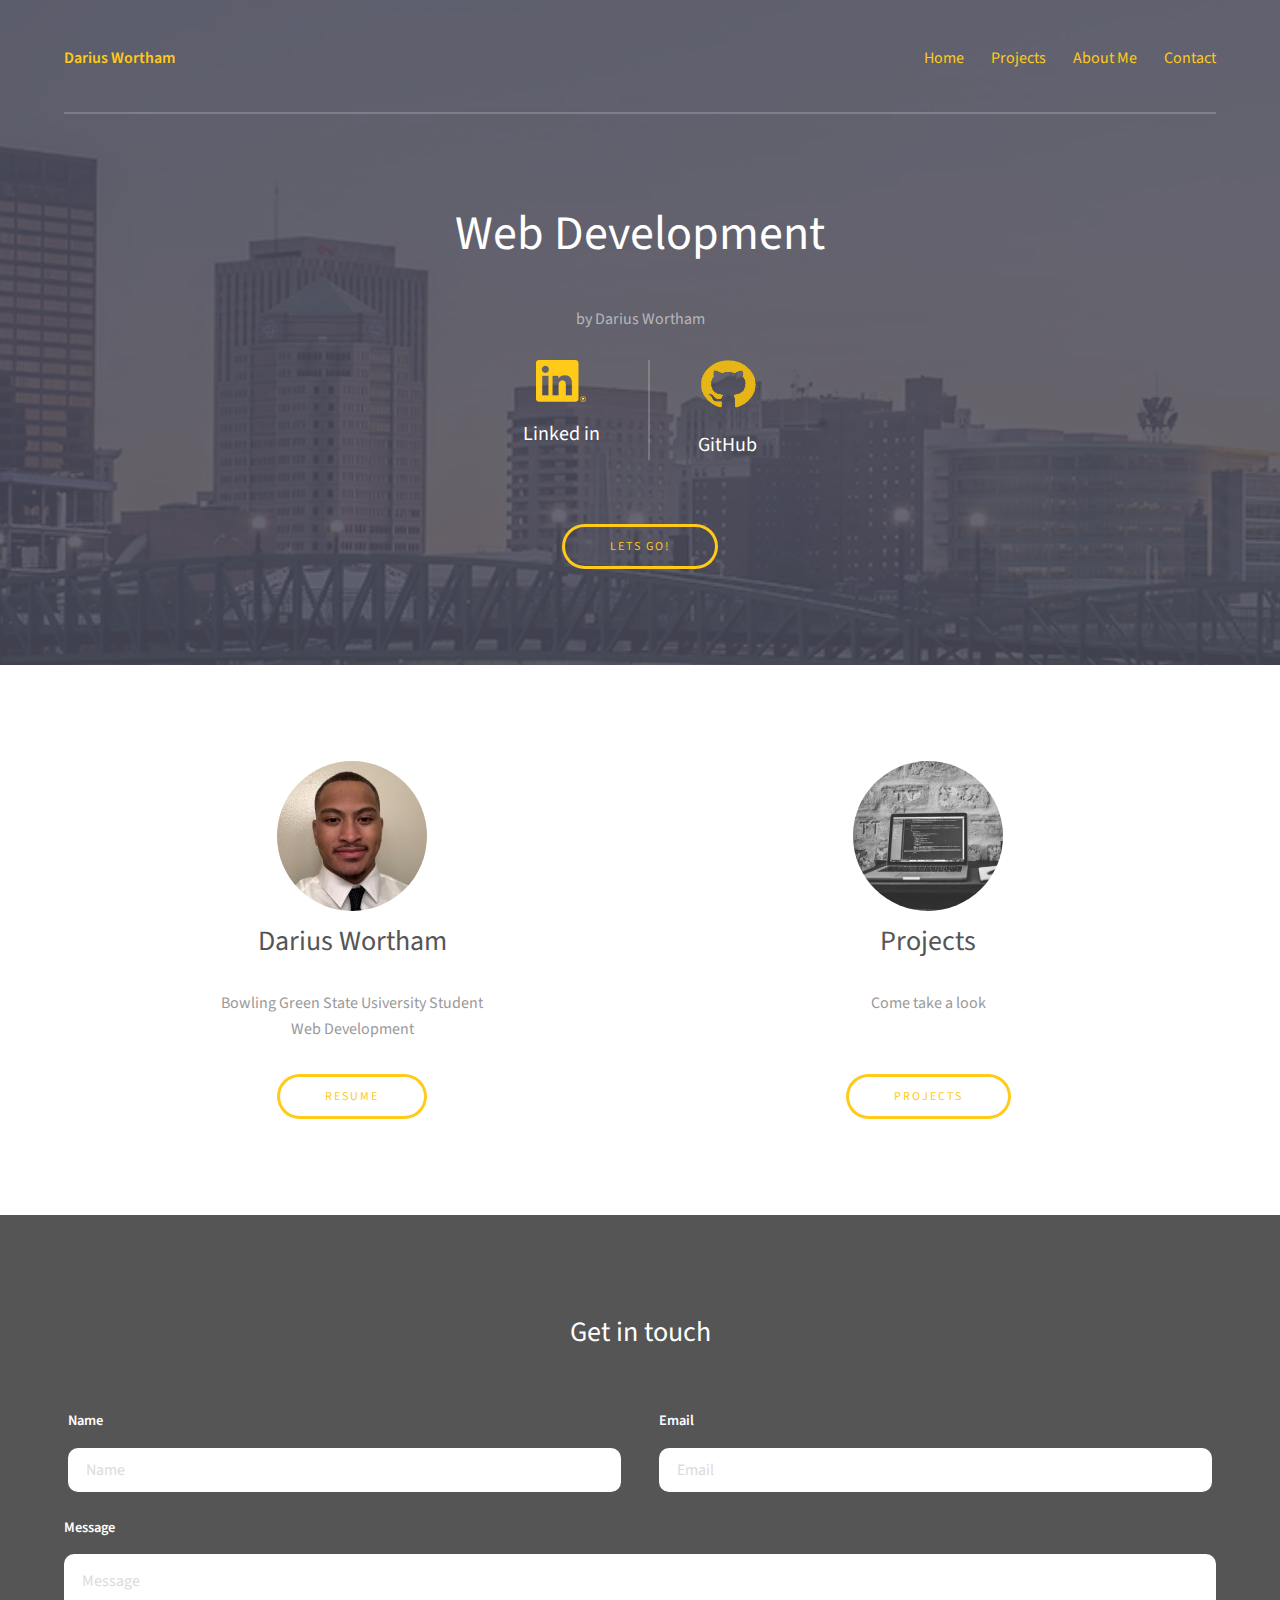
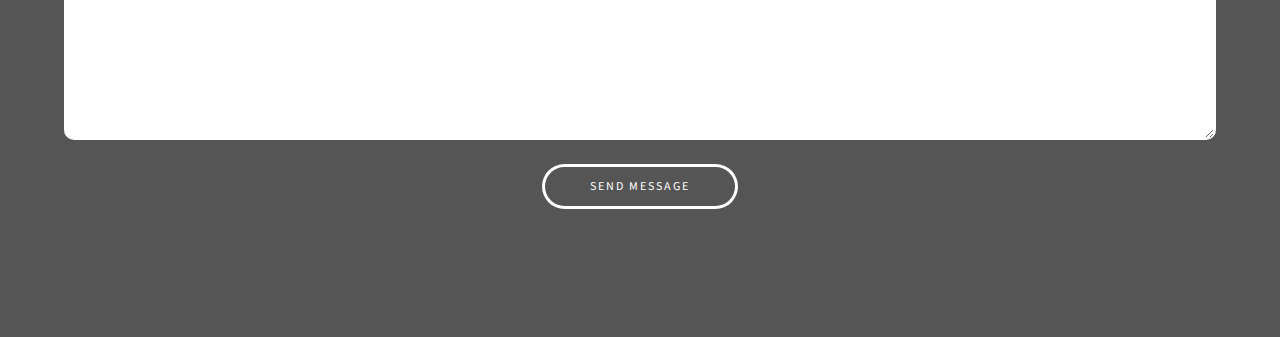
==== index.html @ b5ab7ebd "Initial commit" ====
﻿<?php
if($_POST["message"]) {
    mail("lflswebdevelopment@gmail.com", "Form to email message", $_POST["message"], "From: webDevContact.address");
}
?>
<!DOCTYPE HTML>

<html>
<head>
    <title>Darius Wortham| Home</title>
    <meta charset="utf-8" />
    <meta name="viewport" content="width=device-width, initial-scale=1" />
    <link rel="stylesheet" href="assets/css/main.css" />
</head>
<body>

    <!-- Header -->

    <header id="header">
        <div class="inner">
            <a href="index.html" class="logo"><strong>Darius Wortham</strong> </a>
            <nav id="nav">
                <a href="index.html">Home</a>
                <a href="portfolio.html#portfolio">Projects</a>
                <a href="resume.html">About Me</a>

                <a href="index.html#contactSect">Contact</a>
            </nav>
            <a href="#navPanel" class="navPanelToggle"><span class="fa fa-bars"></span></a>
        </div>
    </header>

    <!-- Banner -->
    <section id="banner">
        <div class="inner">
            <header>
                <h1>Web Development</h1>
                <p>by Darius Wortham</p>
            </header>

            <div class="flex ">

                <div>
                    <a href="https://www.linkedin.com/in/darius-wortham07" class="icon">
                        <img src="images/linkedin.png" style="width:50px;height:42px;border:0;">
                    </a>

                    <h3>Linked in</h3>

                </div>

                <div>
                    <a href="https://github.com/dwortha/FeDev.git" class="icon">
                        <img src="images/github.png" style="width:60px;height:53px;border:0;">
                    </a>

                    <h3>GitHub</h3>

                </div>

            </div>

            <footer>
                <a href="portfolio.html" class="button">Lets Go!</a>
            </footer>
        </div>
    </section>


    <!-- Three -->
    <section id="three" class="wrapper align-center">
        <div class="inner">
            <div class="flex flex-2">
                <article>
                    <div class="image round">
                        <img src="images/pic01.jpg" alt="Pic 01" />
                    </div>
                    <header>
                        <h3>Darius Wortham</h3>
                    </header>
                    <p> Bowling Green State Usiversity Student<br /> Web Development</p>
                    <footer>
                        <a href="resume.html#resume" class="button">Resume</a>

                    </footer>
                </article>
                <article>
                    <div class="image round">
                        <img src="images/dev.jpeg" alt="Pic 02" />
                    </div>
                    <header>
                        <h3>Projects</h3>
                    </header>
                    <p>Come take a look<br /><br />  </p>
                    <footer>
                        <a href="portfolio.html#portfolio" class="button">Projects</a>
                    </footer>
                </article>
            </div>
        </div>
    </section>

    <!-- Footer -->
    <footer id="footer">
        <div class="inner">

            <h3 id="contactSect">Get in touch</h3>

            <form action="#" method="post" id="contact">

                <div class="field half first">
                    <label for="name">Name</label>
                    <input name="name" id="name" type="text" placeholder="Name">
                </div>
                <div class="field half">
                    <label for="email">Email</label>
                    <input name="email" id="email" type="email" placeholder="Email">
                </div>
                <div class="field">
                    <label for="message">Message</label>
                    <textarea name="message" id="message" rows="6" placeholder="Message"></textarea>
                </div>
                <ul class="actions">
                    <li><input value="Send Message" class="button alt" type="submit"></li>
                </ul>
            </form>



        </div>
    </footer>

    <!-- Scripts -->
    <script src="assets/js/jquery.min.js"></script>
    <script src="assets/js/skel.min.js"></script>
    <script src="assets/js/util.js"></script>
    <script src="assets/js/main.js"></script>

</body>
</html>
---- assets/css/main.css ----
﻿@charset "UTF-8";
@import url(font-awesome.min.css);
@import "https://fonts.googleapis.com/css?family=Source+Sans+Pro:300,400,600";



/* Reset */

	html, body, div, span, applet, object, iframe, h1, h2, h3, h4, h5, h6, p, blockquote, pre, a, abbr, acronym, address, big, cite, code, del, dfn, em, img, ins, kbd, q, s, samp, small, strike, strong, sub, sup, tt, var, b, u, i, center, dl, dt, dd, ol, ul, li, fieldset, form, label, legend, table, caption, tbody, tfoot, thead, tr, th, td, article, aside, canvas, details, embed, figure, figcaption, footer, header, hgroup, menu, nav, output, ruby, section, summary, time, mark, audio, video {
		margin: 0;
		padding: 0;
		border: 0;
		font-size: 100%;
		font: inherit;
		vertical-align: baseline;
	}

	article, aside, details, figcaption, figure, footer, header, hgroup, menu, nav, section {
		display: block;
	}

	body {
		line-height: 1;
	}

	ol, ul {
		list-style: none;
	}

	blockquote, q {
		quotes: none;
	}

	blockquote:before, blockquote:after, q:before, q:after {
		content: '';
		content: none;
	}

	table {
		border-collapse: collapse;
		border-spacing: 0;
	}

	body {
		-webkit-text-size-adjust: none;
	}

/* Box Model */

	*, *:before, *:after {
		-moz-box-sizing: border-box;
		-webkit-box-sizing: border-box;
		box-sizing: border-box;
	}

/* Containers */

	.container {
		margin-left: auto;
		margin-right: auto;
	}

	.container.\31 25\25 {
		width: 100%;
		max-width: 100em;
		min-width: 80em;
	}

	.container.\37 5\25 {
		width: 60em;
	}

	.container.\35 0\25 {
		width: 40em;
	}

	.container.\32 5\25 {
		width: 20em;
	}

	.container {
		width: 80em;
	}

	@media screen and (max-width: 1680px) {

		.container.\31 25\25 {
			width: 100%;
			max-width: 100em;
			min-width: 80em;
		}

		.container.\37 5\25 {
			width: 60em;
		}

		.container.\35 0\25 {
			width: 40em;
		}

		.container.\32 5\25 {
			width: 20em;
		}

		.container {
			width: 80em;
		}

	}

	@media screen and (max-width: 1280px) {

		.container.\31 25\25 {
			width: 100%;
			max-width: 81.25em;
			min-width: 65em;
		}

		.container.\37 5\25 {
			width: 48.75em;
		}

		.container.\35 0\25 {
			width: 32.5em;
		}

		.container.\32 5\25 {
			width: 16.25em;
		}

		.container {
			width: 65em;
		}

	}

	@media screen and (max-width: 980px) {

		.container.\31 25\25 {
			width: 100%;
			max-width: 112.5%;
			min-width: 90%;
		}

		.container.\37 5\25 {
			width: 67.5%;
		}

		.container.\35 0\25 {
			width: 45%;
		}

		.container.\32 5\25 {
			width: 22.5%;
		}

		.container {
			width: 90%;
		}

	}

	@media screen and (max-width: 736px) {

		.container.\31 25\25 {
			width: 100%;
			max-width: 112.5%;
			min-width: 90%;
		}

		.container.\37 5\25 {
			width: 67.5%;
		}

		.container.\35 0\25 {
			width: 45%;
		}

		.container.\32 5\25 {
			width: 22.5%;
		}

		.container {
			width: 90% !important;
		}

	}

	@media screen and (max-width: 480px) {

		.container.\31 25\25 {
			width: 100%;
			max-width: 112.5%;
			min-width: 90%;
		}

		.container.\37 5\25 {
			width: 67.5%;
		}

		.container.\35 0\25 {
			width: 45%;
		}

		.container.\32 5\25 {
			width: 22.5%;
		}

		.container {
			width: 90% !important;
		}

	}

/* Grid */

	.row {
		border-bottom: solid 1px transparent;
		-moz-box-sizing: border-box;
		-webkit-box-sizing: border-box;
		box-sizing: border-box;
	}

	.row > * {
		float: left;
		-moz-box-sizing: border-box;
		-webkit-box-sizing: border-box;
		box-sizing: border-box;
	}

	.row:after, .row:before {
		content: '';
		display: block;
		clear: both;
		height: 0;
	}

	.row.uniform > * > :first-child {
		margin-top: 0;
	}

	.row.uniform > * > :last-child {
		margin-bottom: 0;
	}

	.row.\30 \25 > * {
		padding: 0 0 0 0em;
	}

	.row.\30 \25 {
		margin: 0 0 -1px 0em;
	}

	.row.uniform.\30 \25 > * {
		padding: 0em 0 0 0em;
	}

	.row.uniform.\30 \25 {
		margin: 0em 0 -1px 0em;
	}

	.row > * {
		padding: 0 0 0 2em;
	}

	.row {
		margin: 0 0 -1px -2em;
	}

	.row.uniform > * {
		padding: 2em 0 0 2em;
	}

	.row.uniform {
		margin: -2em 0 -1px -2em;
	}

	.row.\32 00\25 > * {
		padding: 0 0 0 4em;
	}

	.row.\32 00\25 {
		margin: 0 0 -1px -4em;
	}

	.row.uniform.\32 00\25 > * {
		padding: 4em 0 0 4em;
	}

	.row.uniform.\32 00\25 {
		margin: -4em 0 -1px -4em;
	}

	.row.\31 50\25 > * {
		padding: 0 0 0 3em;
	}

	.row.\31 50\25 {
		margin: 0 0 -1px -3em;
	}

	.row.uniform.\31 50\25 > * {
		padding: 3em 0 0 3em;
	}

	.row.uniform.\31 50\25 {
		margin: -3em 0 -1px -3em;
	}

	.row.\35 0\25 > * {
		padding: 0 0 0 1em;
	}

	.row.\35 0\25 {
		margin: 0 0 -1px -1em;
	}

	.row.uniform.\35 0\25 > * {
		padding: 1em 0 0 1em;
	}

	.row.uniform.\35 0\25 {
		margin: -1em 0 -1px -1em;
	}

	.row.\32 5\25 > * {
		padding: 0 0 0 0.5em;
	}

	.row.\32 5\25 {
		margin: 0 0 -1px -0.5em;
	}

	.row.uniform.\32 5\25 > * {
		padding: 0.5em 0 0 0.5em;
	}

	.row.uniform.\32 5\25 {
		margin: -0.5em 0 -1px -0.5em;
	}

	.\31 2u, .\31 2u\24 {
		width: 100%;
		clear: none;
		margin-left: 0;
	}

	.\31 1u, .\31 1u\24 {
		width: 91.6666666667%;
		clear: none;
		margin-left: 0;
	}

	.\31 0u, .\31 0u\24 {
		width: 83.3333333333%;
		clear: none;
		margin-left: 0;
	}

	.\39 u, .\39 u\24 {
		width: 75%;
		clear: none;
		margin-left: 0;
	}

	.\38 u, .\38 u\24 {
		width: 66.6666666667%;
		clear: none;
		margin-left: 0;
	}

	.\37 u, .\37 u\24 {
		width: 58.3333333333%;
		clear: none;
		margin-left: 0;
	}

	.\36 u, .\36 u\24 {
		width: 50%;
		clear: none;
		margin-left: 0;
	}

	.\35 u, .\35 u\24 {
		width: 41.6666666667%;
		clear: none;
		margin-left: 0;
	}

	.\34 u, .\34 u\24 {
		width: 33.3333333333%;
		clear: none;
		margin-left: 0;
	}

	.\33 u, .\33 u\24 {
		width: 25%;
		clear: none;
		margin-left: 0;
	}

	.\32 u, .\32 u\24 {
		width: 16.6666666667%;
		clear: none;
		margin-left: 0;
	}

	.\31 u, .\31 u\24 {
		width: 8.3333333333%;
		clear: none;
		margin-left: 0;
	}

	.\31 2u\24 + *,
	.\31 1u\24 + *,
	.\31 0u\24 + *,
	.\39 u\24 + *,
	.\38 u\24 + *,
	.\37 u\24 + *,
	.\36 u\24 + *,
	.\35 u\24 + *,
	.\34 u\24 + *,
	.\33 u\24 + *,
	.\32 u\24 + *,
	.\31 u\24 + * {
		clear: left;
	}

	.\-11u {
		margin-left: 91.66667%;
	}

	.\-10u {
		margin-left: 83.33333%;
	}

	.\-9u {
		margin-left: 75%;
	}

	.\-8u {
		margin-left: 66.66667%;
	}

	.\-7u {
		margin-left: 58.33333%;
	}

	.\-6u {
		margin-left: 50%;
	}

	.\-5u {
		margin-left: 41.66667%;
	}

	.\-4u {
		margin-left: 33.33333%;
	}

	.\-3u {
		margin-left: 25%;
	}

	.\-2u {
		margin-left: 16.66667%;
	}

	.\-1u {
		margin-left: 8.33333%;
	}

	@media screen and (max-width: 1680px) {

		.row > * {
			padding: 0 0 0 2em;
		}

		.row {
			margin: 0 0 -1px -2em;
		}

		.row.uniform > * {
			padding: 2em 0 0 2em;
		}

		.row.uniform {
			margin: -2em 0 -1px -2em;
		}

		.row.\32 00\25 > * {
			padding: 0 0 0 4em;
		}

		.row.\32 00\25 {
			margin: 0 0 -1px -4em;
		}

		.row.uniform.\32 00\25 > * {
			padding: 4em 0 0 4em;
		}

		.row.uniform.\32 00\25 {
			margin: -4em 0 -1px -4em;
		}

		.row.\31 50\25 > * {
			padding: 0 0 0 3em;
		}

		.row.\31 50\25 {
			margin: 0 0 -1px -3em;
		}

		.row.uniform.\31 50\25 > * {
			padding: 3em 0 0 3em;
		}

		.row.uniform.\31 50\25 {
			margin: -3em 0 -1px -3em;
		}

		.row.\35 0\25 > * {
			padding: 0 0 0 1em;
		}

		.row.\35 0\25 {
			margin: 0 0 -1px -1em;
		}

		.row.uniform.\35 0\25 > * {
			padding: 1em 0 0 1em;
		}

		.row.uniform.\35 0\25 {
			margin: -1em 0 -1px -1em;
		}

		.row.\32 5\25 > * {
			padding: 0 0 0 0.5em;
		}

		.row.\32 5\25 {
			margin: 0 0 -1px -0.5em;
		}

		.row.uniform.\32 5\25 > * {
			padding: 0.5em 0 0 0.5em;
		}

		.row.uniform.\32 5\25 {
			margin: -0.5em 0 -1px -0.5em;
		}

		.\31 2u\28xlarge\29, .\31 2u\24\28xlarge\29 {
			width: 100%;
			clear: none;
			margin-left: 0;
		}

		.\31 1u\28xlarge\29, .\31 1u\24\28xlarge\29 {
			width: 91.6666666667%;
			clear: none;
			margin-left: 0;
		}

		.\31 0u\28xlarge\29, .\31 0u\24\28xlarge\29 {
			width: 83.3333333333%;
			clear: none;
			margin-left: 0;
		}

		.\39 u\28xlarge\29, .\39 u\24\28xlarge\29 {
			width: 75%;
			clear: none;
			margin-left: 0;
		}

		.\38 u\28xlarge\29, .\38 u\24\28xlarge\29 {
			width: 66.6666666667%;
			clear: none;
			margin-left: 0;
		}

		.\37 u\28xlarge\29, .\37 u\24\28xlarge\29 {
			width: 58.3333333333%;
			clear: none;
			margin-left: 0;
		}

		.\36 u\28xlarge\29, .\36 u\24\28xlarge\29 {
			width: 50%;
			clear: none;
			margin-left: 0;
		}

		.\35 u\28xlarge\29, .\35 u\24\28xlarge\29 {
			width: 41.6666666667%;
			clear: none;
			margin-left: 0;
		}

		.\34 u\28xlarge\29, .\34 u\24\28xlarge\29 {
			width: 33.3333333333%;
			clear: none;
			margin-left: 0;
		}

		.\33 u\28xlarge\29, .\33 u\24\28xlarge\29 {
			width: 25%;
			clear: none;
			margin-left: 0;
		}

		.\32 u\28xlarge\29, .\32 u\24\28xlarge\29 {
			width: 16.6666666667%;
			clear: none;
			margin-left: 0;
		}

		.\31 u\28xlarge\29, .\31 u\24\28xlarge\29 {
			width: 8.3333333333%;
			clear: none;
			margin-left: 0;
		}

		.\31 2u\24\28xlarge\29 + *,
		.\31 1u\24\28xlarge\29 + *,
		.\31 0u\24\28xlarge\29 + *,
		.\39 u\24\28xlarge\29 + *,
		.\38 u\24\28xlarge\29 + *,
		.\37 u\24\28xlarge\29 + *,
		.\36 u\24\28xlarge\29 + *,
		.\35 u\24\28xlarge\29 + *,
		.\34 u\24\28xlarge\29 + *,
		.\33 u\24\28xlarge\29 + *,
		.\32 u\24\28xlarge\29 + *,
		.\31 u\24\28xlarge\29 + * {
			clear: left;
		}

		.\-11u\28xlarge\29 {
			margin-left: 91.66667%;
		}

		.\-10u\28xlarge\29 {
			margin-left: 83.33333%;
		}

		.\-9u\28xlarge\29 {
			margin-left: 75%;
		}

		.\-8u\28xlarge\29 {
			margin-left: 66.66667%;
		}

		.\-7u\28xlarge\29 {
			margin-left: 58.33333%;
		}

		.\-6u\28xlarge\29 {
			margin-left: 50%;
		}

		.\-5u\28xlarge\29 {
			margin-left: 41.66667%;
		}

		.\-4u\28xlarge\29 {
			margin-left: 33.33333%;
		}

		.\-3u\28xlarge\29 {
			margin-left: 25%;
		}

		.\-2u\28xlarge\29 {
			margin-left: 16.66667%;
		}

		.\-1u\28xlarge\29 {
			margin-left: 8.33333%;
		}

	}

	@media screen and (max-width: 1280px) {

		.row > * {
			padding: 0 0 0 1.5em;
		}

		.row {
			margin: 0 0 -1px -1.5em;
		}

		.row.uniform > * {
			padding: 1.5em 0 0 1.5em;
		}

		.row.uniform {
			margin: -1.5em 0 -1px -1.5em;
		}

		.row.\32 00\25 > * {
			padding: 0 0 0 3em;
		}

		.row.\32 00\25 {
			margin: 0 0 -1px -3em;
		}

		.row.uniform.\32 00\25 > * {
			padding: 3em 0 0 3em;
		}

		.row.uniform.\32 00\25 {
			margin: -3em 0 -1px -3em;
		}

		.row.\31 50\25 > * {
			padding: 0 0 0 2.25em;
		}

		.row.\31 50\25 {
			margin: 0 0 -1px -2.25em;
		}

		.row.uniform.\31 50\25 > * {
			padding: 2.25em 0 0 2.25em;
		}

		.row.uniform.\31 50\25 {
			margin: -2.25em 0 -1px -2.25em;
		}

		.row.\35 0\25 > * {
			padding: 0 0 0 0.75em;
		}

		.row.\35 0\25 {
			margin: 0 0 -1px -0.75em;
		}

		.row.uniform.\35 0\25 > * {
			padding: 0.75em 0 0 0.75em;
		}

		.row.uniform.\35 0\25 {
			margin: -0.75em 0 -1px -0.75em;
		}

		.row.\32 5\25 > * {
			padding: 0 0 0 0.375em;
		}

		.row.\32 5\25 {
			margin: 0 0 -1px -0.375em;
		}

		.row.uniform.\32 5\25 > * {
			padding: 0.375em 0 0 0.375em;
		}

		.row.uniform.\32 5\25 {
			margin: -0.375em 0 -1px -0.375em;
		}

		.\31 2u\28large\29, .\31 2u\24\28large\29 {
			width: 100%;
			clear: none;
			margin-left: 0;
		}

		.\31 1u\28large\29, .\31 1u\24\28large\29 {
			width: 91.6666666667%;
			clear: none;
			margin-left: 0;
		}

		.\31 0u\28large\29, .\31 0u\24\28large\29 {
			width: 83.3333333333%;
			clear: none;
			margin-left: 0;
		}

		.\39 u\28large\29, .\39 u\24\28large\29 {
			width: 75%;
			clear: none;
			margin-left: 0;
		}

		.\38 u\28large\29, .\38 u\24\28large\29 {
			width: 66.6666666667%;
			clear: none;
			margin-left: 0;
		}

		.\37 u\28large\29, .\37 u\24\28large\29 {
			width: 58.3333333333%;
			clear: none;
			margin-left: 0;
		}

		.\36 u\28large\29, .\36 u\24\28large\29 {
			width: 50%;
			clear: none;
			margin-left: 0;
		}

		.\35 u\28large\29, .\35 u\24\28large\29 {
			width: 41.6666666667%;
			clear: none;
			margin-left: 0;
		}

		.\34 u\28large\29, .\34 u\24\28large\29 {
			width: 33.3333333333%;
			clear: none;
			margin-left: 0;
		}

		.\33 u\28large\29, .\33 u\24\28large\29 {
			width: 25%;
			clear: none;
			margin-left: 0;
		}

		.\32 u\28large\29, .\32 u\24\28large\29 {
			width: 16.6666666667%;
			clear: none;
			margin-left: 0;
		}

		.\31 u\28large\29, .\31 u\24\28large\29 {
			width: 8.3333333333%;
			clear: none;
			margin-left: 0;
		}

		.\31 2u\24\28large\29 + *,
		.\31 1u\24\28large\29 + *,
		.\31 0u\24\28large\29 + *,
		.\39 u\24\28large\29 + *,
		.\38 u\24\28large\29 + *,
		.\37 u\24\28large\29 + *,
		.\36 u\24\28large\29 + *,
		.\35 u\24\28large\29 + *,
		.\34 u\24\28large\29 + *,
		.\33 u\24\28large\29 + *,
		.\32 u\24\28large\29 + *,
		.\31 u\24\28large\29 + * {
			clear: left;
		}

		.\-11u\28large\29 {
			margin-left: 91.66667%;
		}

		.\-10u\28large\29 {
			margin-left: 83.33333%;
		}

		.\-9u\28large\29 {
			margin-left: 75%;
		}

		.\-8u\28large\29 {
			margin-left: 66.66667%;
		}

		.\-7u\28large\29 {
			margin-left: 58.33333%;
		}

		.\-6u\28large\29 {
			margin-left: 50%;
		}

		.\-5u\28large\29 {
			margin-left: 41.66667%;
		}

		.\-4u\28large\29 {
			margin-left: 33.33333%;
		}

		.\-3u\28large\29 {
			margin-left: 25%;
		}

		.\-2u\28large\29 {
			margin-left: 16.66667%;
		}

		.\-1u\28large\29 {
			margin-left: 8.33333%;
		}

	}

	@media screen and (max-width: 980px) {

		.row > * {
			padding: 0 0 0 1.5em;
		}

		.row {
			margin: 0 0 -1px -1.5em;
		}

		.row.uniform > * {
			padding: 1.5em 0 0 1.5em;
		}

		.row.uniform {
			margin: -1.5em 0 -1px -1.5em;
		}

		.row.\32 00\25 > * {
			padding: 0 0 0 3em;
		}

		.row.\32 00\25 {
			margin: 0 0 -1px -3em;
		}

		.row.uniform.\32 00\25 > * {
			padding: 3em 0 0 3em;
		}

		.row.uniform.\32 00\25 {
			margin: -3em 0 -1px -3em;
		}

		.row.\31 50\25 > * {
			padding: 0 0 0 2.25em;
		}

		.row.\31 50\25 {
			margin: 0 0 -1px -2.25em;
		}

		.row.uniform.\31 50\25 > * {
			padding: 2.25em 0 0 2.25em;
		}

		.row.uniform.\31 50\25 {
			margin: -2.25em 0 -1px -2.25em;
		}

		.row.\35 0\25 > * {
			padding: 0 0 0 0.75em;
		}

		.row.\35 0\25 {
			margin: 0 0 -1px -0.75em;
		}

		.row.uniform.\35 0\25 > * {
			padding: 0.75em 0 0 0.75em;
		}

		.row.uniform.\35 0\25 {
			margin: -0.75em 0 -1px -0.75em;
		}

		.row.\32 5\25 > * {
			padding: 0 0 0 0.375em;
		}

		.row.\32 5\25 {
			margin: 0 0 -1px -0.375em;
		}

		.row.uniform.\32 5\25 > * {
			padding: 0.375em 0 0 0.375em;
		}

		.row.uniform.\32 5\25 {
			margin: -0.375em 0 -1px -0.375em;
		}

		.\31 2u\28medium\29, .\31 2u\24\28medium\29 {
			width: 100%;
			clear: none;
			margin-left: 0;
		}

		.\31 1u\28medium\29, .\31 1u\24\28medium\29 {
			width: 91.6666666667%;
			clear: none;
			margin-left: 0;
		}

		.\31 0u\28medium\29, .\31 0u\24\28medium\29 {
			width: 83.3333333333%;
			clear: none;
			margin-left: 0;
		}

		.\39 u\28medium\29, .\39 u\24\28medium\29 {
			width: 75%;
			clear: none;
			margin-left: 0;
		}

		.\38 u\28medium\29, .\38 u\24\28medium\29 {
			width: 66.6666666667%;
			clear: none;
			margin-left: 0;
		}

		.\37 u\28medium\29, .\37 u\24\28medium\29 {
			width: 58.3333333333%;
			clear: none;
			margin-left: 0;
		}

		.\36 u\28medium\29, .\36 u\24\28medium\29 {
			width: 50%;
			clear: none;
			margin-left: 0;
		}

		.\35 u\28medium\29, .\35 u\24\28medium\29 {
			width: 41.6666666667%;
			clear: none;
			margin-left: 0;
		}

		.\34 u\28medium\29, .\34 u\24\28medium\29 {
			width: 33.3333333333%;
			clear: none;
			margin-left: 0;
		}

		.\33 u\28medium\29, .\33 u\24\28medium\29 {
			width: 25%;
			clear: none;
			margin-left: 0;
		}

		.\32 u\28medium\29, .\32 u\24\28medium\29 {
			width: 16.6666666667%;
			clear: none;
			margin-left: 0;
		}

		.\31 u\28medium\29, .\31 u\24\28medium\29 {
			width: 8.3333333333%;
			clear: none;
			margin-left: 0;
		}

		.\31 2u\24\28medium\29 + *,
		.\31 1u\24\28medium\29 + *,
		.\31 0u\24\28medium\29 + *,
		.\39 u\24\28medium\29 + *,
		.\38 u\24\28medium\29 + *,
		.\37 u\24\28medium\29 + *,
		.\36 u\24\28medium\29 + *,
		.\35 u\24\28medium\29 + *,
		.\34 u\24\28medium\29 + *,
		.\33 u\24\28medium\29 + *,
		.\32 u\24\28medium\29 + *,
		.\31 u\24\28medium\29 + * {
			clear: left;
		}

		.\-11u\28medium\29 {
			margin-left: 91.66667%;
		}

		.\-10u\28medium\29 {
			margin-left: 83.33333%;
		}

		.\-9u\28medium\29 {
			margin-left: 75%;
		}

		.\-8u\28medium\29 {
			margin-left: 66.66667%;
		}

		.\-7u\28medium\29 {
			margin-left: 58.33333%;
		}

		.\-6u\28medium\29 {
			margin-left: 50%;
		}

		.\-5u\28medium\29 {
			margin-left: 41.66667%;
		}

		.\-4u\28medium\29 {
			margin-left: 33.33333%;
		}

		.\-3u\28medium\29 {
			margin-left: 25%;
		}

		.\-2u\28medium\29 {
			margin-left: 16.66667%;
		}

		.\-1u\28medium\29 {
			margin-left: 8.33333%;
		}

	}

	@media screen and (max-width: 736px) {

		.row > * {
			padding: 0 0 0 1.25em;
		}

		.row {
			margin: 0 0 -1px -1.25em;
		}

		.row.uniform > * {
			padding: 1.25em 0 0 1.25em;
		}

		.row.uniform {
			margin: -1.25em 0 -1px -1.25em;
		}

		.row.\32 00\25 > * {
			padding: 0 0 0 2.5em;
		}

		.row.\32 00\25 {
			margin: 0 0 -1px -2.5em;
		}

		.row.uniform.\32 00\25 > * {
			padding: 2.5em 0 0 2.5em;
		}

		.row.uniform.\32 00\25 {
			margin: -2.5em 0 -1px -2.5em;
		}

		.row.\31 50\25 > * {
			padding: 0 0 0 1.875em;
		}

		.row.\31 50\25 {
			margin: 0 0 -1px -1.875em;
		}

		.row.uniform.\31 50\25 > * {
			padding: 1.875em 0 0 1.875em;
		}

		.row.uniform.\31 50\25 {
			margin: -1.875em 0 -1px -1.875em;
		}

		.row.\35 0\25 > * {
			padding: 0 0 0 0.625em;
		}

		.row.\35 0\25 {
			margin: 0 0 -1px -0.625em;
		}

		.row.uniform.\35 0\25 > * {
			padding: 0.625em 0 0 0.625em;
		}

		.row.uniform.\35 0\25 {
			margin: -0.625em 0 -1px -0.625em;
		}

		.row.\32 5\25 > * {
			padding: 0 0 0 0.3125em;
		}

		.row.\32 5\25 {
			margin: 0 0 -1px -0.3125em;
		}

		.row.uniform.\32 5\25 > * {
			padding: 0.3125em 0 0 0.3125em;
		}

		.row.uniform.\32 5\25 {
			margin: -0.3125em 0 -1px -0.3125em;
		}

		.\31 2u\28small\29, .\31 2u\24\28small\29 {
			width: 100%;
			clear: none;
			margin-left: 0;
		}

		.\31 1u\28small\29, .\31 1u\24\28small\29 {
			width: 91.6666666667%;
			clear: none;
			margin-left: 0;
		}

		.\31 0u\28small\29, .\31 0u\24\28small\29 {
			width: 83.3333333333%;
			clear: none;
			margin-left: 0;
		}

		.\39 u\28small\29, .\39 u\24\28small\29 {
			width: 75%;
			clear: none;
			margin-left: 0;
		}

		.\38 u\28small\29, .\38 u\24\28small\29 {
			width: 66.6666666667%;
			clear: none;
			margin-left: 0;
		}

		.\37 u\28small\29, .\37 u\24\28small\29 {
			width: 58.3333333333%;
			clear: none;
			margin-left: 0;
		}

		.\36 u\28small\29, .\36 u\24\28small\29 {
			width: 50%;
			clear: none;
			margin-left: 0;
		}

		.\35 u\28small\29, .\35 u\24\28small\29 {
			width: 41.6666666667%;
			clear: none;
			margin-left: 0;
		}

		.\34 u\28small\29, .\34 u\24\28small\29 {
			width: 33.3333333333%;
			clear: none;
			margin-left: 0;
		}

		.\33 u\28small\29, .\33 u\24\28small\29 {
			width: 25%;
			clear: none;
			margin-left: 0;
		}

		.\32 u\28small\29, .\32 u\24\28small\29 {
			width: 16.6666666667%;
			clear: none;
			margin-left: 0;
		}

		.\31 u\28small\29, .\31 u\24\28small\29 {
			width: 8.3333333333%;
			clear: none;
			margin-left: 0;
		}

		.\31 2u\24\28small\29 + *,
		.\31 1u\24\28small\29 + *,
		.\31 0u\24\28small\29 + *,
		.\39 u\24\28small\29 + *,
		.\38 u\24\28small\29 + *,
		.\37 u\24\28small\29 + *,
		.\36 u\24\28small\29 + *,
		.\35 u\24\28small\29 + *,
		.\34 u\24\28small\29 + *,
		.\33 u\24\28small\29 + *,
		.\32 u\24\28small\29 + *,
		.\31 u\24\28small\29 + * {
			clear: left;
		}

		.\-11u\28small\29 {
			margin-left: 91.66667%;
		}

		.\-10u\28small\29 {
			margin-left: 83.33333%;
		}

		.\-9u\28small\29 {
			margin-left: 75%;
		}

		.\-8u\28small\29 {
			margin-left: 66.66667%;
		}

		.\-7u\28small\29 {
			margin-left: 58.33333%;
		}

		.\-6u\28small\29 {
			margin-left: 50%;
		}

		.\-5u\28small\29 {
			margin-left: 41.66667%;
		}

		.\-4u\28small\29 {
			margin-left: 33.33333%;
		}

		.\-3u\28small\29 {
			margin-left: 25%;
		}

		.\-2u\28small\29 {
			margin-left: 16.66667%;
		}

		.\-1u\28small\29 {
			margin-left: 8.33333%;
		}

	}

	@media screen and (max-width: 480px) {

		.row > * {
			padding: 0 0 0 1.25em;
		}

		.row {
			margin: 0 0 -1px -1.25em;
		}

		.row.uniform > * {
			padding: 1.25em 0 0 1.25em;
		}

		.row.uniform {
			margin: -1.25em 0 -1px -1.25em;
		}

		.row.\32 00\25 > * {
			padding: 0 0 0 2.5em;
		}

		.row.\32 00\25 {
			margin: 0 0 -1px -2.5em;
		}

		.row.uniform.\32 00\25 > * {
			padding: 2.5em 0 0 2.5em;
		}

		.row.uniform.\32 00\25 {
			margin: -2.5em 0 -1px -2.5em;
		}

		.row.\31 50\25 > * {
			padding: 0 0 0 1.875em;
		}

		.row.\31 50\25 {
			margin: 0 0 -1px -1.875em;
		}

		.row.uniform.\31 50\25 > * {
			padding: 1.875em 0 0 1.875em;
		}

		.row.uniform.\31 50\25 {
			margin: -1.875em 0 -1px -1.875em;
		}

		.row.\35 0\25 > * {
			padding: 0 0 0 0.625em;
		}

		.row.\35 0\25 {
			margin: 0 0 -1px -0.625em;
		}

		.row.uniform.\35 0\25 > * {
			padding: 0.625em 0 0 0.625em;
		}

		.row.uniform.\35 0\25 {
			margin: -0.625em 0 -1px -0.625em;
		}

		.row.\32 5\25 > * {
			padding: 0 0 0 0.3125em;
		}

		.row.\32 5\25 {
			margin: 0 0 -1px -0.3125em;
		}

		.row.uniform.\32 5\25 > * {
			padding: 0.3125em 0 0 0.3125em;
		}

		.row.uniform.\32 5\25 {
			margin: -0.3125em 0 -1px -0.3125em;
		}

		.\31 2u\28xsmall\29, .\31 2u\24\28xsmall\29 {
			width: 100%;
			clear: none;
			margin-left: 0;
		}

		.\31 1u\28xsmall\29, .\31 1u\24\28xsmall\29 {
			width: 91.6666666667%;
			clear: none;
			margin-left: 0;
		}

		.\31 0u\28xsmall\29, .\31 0u\24\28xsmall\29 {
			width: 83.3333333333%;
			clear: none;
			margin-left: 0;
		}

		.\39 u\28xsmall\29, .\39 u\24\28xsmall\29 {
			width: 75%;
			clear: none;
			margin-left: 0;
		}

		.\38 u\28xsmall\29, .\38 u\24\28xsmall\29 {
			width: 66.6666666667%;
			clear: none;
			margin-left: 0;
		}

		.\37 u\28xsmall\29, .\37 u\24\28xsmall\29 {
			width: 58.3333333333%;
			clear: none;
			margin-left: 0;
		}

		.\36 u\28xsmall\29, .\36 u\24\28xsmall\29 {
			width: 50%;
			clear: none;
			margin-left: 0;
		}

		.\35 u\28xsmall\29, .\35 u\24\28xsmall\29 {
			width: 41.6666666667%;
			clear: none;
			margin-left: 0;
		}

		.\34 u\28xsmall\29, .\34 u\24\28xsmall\29 {
			width: 33.3333333333%;
			clear: none;
			margin-left: 0;
		}

		.\33 u\28xsmall\29, .\33 u\24\28xsmall\29 {
			width: 25%;
			clear: none;
			margin-left: 0;
		}

		.\32 u\28xsmall\29, .\32 u\24\28xsmall\29 {
			width: 16.6666666667%;
			clear: none;
			margin-left: 0;
		}

		.\31 u\28xsmall\29, .\31 u\24\28xsmall\29 {
			width: 8.3333333333%;
			clear: none;
			margin-left: 0;
		}

		.\31 2u\24\28xsmall\29 + *,
		.\31 1u\24\28xsmall\29 + *,
		.\31 0u\24\28xsmall\29 + *,
		.\39 u\24\28xsmall\29 + *,
		.\38 u\24\28xsmall\29 + *,
		.\37 u\24\28xsmall\29 + *,
		.\36 u\24\28xsmall\29 + *,
		.\35 u\24\28xsmall\29 + *,
		.\34 u\24\28xsmall\29 + *,
		.\33 u\24\28xsmall\29 + *,
		.\32 u\24\28xsmall\29 + *,
		.\31 u\24\28xsmall\29 + * {
			clear: left;
		}

		.\-11u\28xsmall\29 {
			margin-left: 91.66667%;
		}

		.\-10u\28xsmall\29 {
			margin-left: 83.33333%;
		}

		.\-9u\28xsmall\29 {
			margin-left: 75%;
		}

		.\-8u\28xsmall\29 {
			margin-left: 66.66667%;
		}

		.\-7u\28xsmall\29 {
			margin-left: 58.33333%;
		}

		.\-6u\28xsmall\29 {
			margin-left: 50%;
		}

		.\-5u\28xsmall\29 {
			margin-left: 41.66667%;
		}

		.\-4u\28xsmall\29 {
			margin-left: 33.33333%;
		}

		.\-3u\28xsmall\29 {
			margin-left: 25%;
		}

		.\-2u\28xsmall\29 {
			margin-left: 16.66667%;
		}

		.\-1u\28xsmall\29 {
			margin-left: 8.33333%;
		}

	}

/* Basic */

	@-ms-viewport {
		width: device-width;
	}

	body {
		-ms-overflow-style: scrollbar;
	}

	@media screen and (max-width: 480px) {

		html, body {
			min-width: 320px;
		}

	}

	body {
		background: #fff;
	}

		body.is-loading *, body.is-loading *:before, body.is-loading *:after {
			-moz-animation: none !important;
			-webkit-animation: none !important;
			
			animation: none !important;
			-moz-transition: none !important;
			-webkit-transition: none !important;
			
			transition: none !important;
		}

/* Type */

	body, input, select, textarea {
		color: #9a9a9a;
		font-family: "Source Sans Pro", Arial, Helvetica, sans-serif;
		font-size: 14pt;
		font-weight: 400;
		line-height: 1.65;
	}

		@media screen and (max-width: 1680px) {

			body, input, select, textarea {
				font-size: 12pt;
			}

		}

		@media screen and (max-width: 1280px) {

			body, input, select, textarea {
				font-size: 12pt;
			}

		}

		@media screen and (max-width: 980px) {

			body, input, select, textarea {
				font-size: 12pt;
			}

		}

		@media screen and (max-width: 736px) {

			body, input, select, textarea {
				font-size: 12pt;
			}

		}

		@media screen and (max-width: 480px) {

			body, input, select, textarea {
				font-size: 12pt;
			}

		}

	a {
		color: #fff;
		text-decoration: underline;
	}

		a:hover {
			text-decoration: none;
		}

	strong, b {
		color: #555;
		font-weight: 600;
	}

	em, i {
		font-style: italic;
	}

	p {
		margin: 0 0 2em 0;
	}

	h1, h2, h3, h4, h5, h6 {
		color: #555;
		font-weight: 400;
		line-height: 1.5;
		margin: 0 0 1em 0;
	}

		h1 a, h2 a, h3 a, h4 a, h5 a, h6 a {
			color: inherit;
			text-decoration: none;
		}

	h2 {
		font-size: 1.85em;
		font-weight: 300;
	}

	h3 {
		font-size: 1.75em;
	}

		@media screen and (max-width: 480px) {

			h3 {
				font-size: 1.25em;
			}

		}

	h4 {
		font-size: 1.5em;
	}

	h5 {
		font-size: 0.9em;
	}

	h6 {
		font-size: 0.7em;
	}

	sub {
		font-size: 0.8em;
		position: relative;
		top: 0.5em;
	}

	sup {
		font-size: 0.8em;
		position: relative;
		top: -0.5em;
	}

	blockquote {
		border-left: solid 4px #dbdbdb;
		font-style: italic;
		margin: 0 0 2em 0;
		padding: 0.5em 0 0.5em 2em;
	}

	code {
		background: rgba(144, 144, 144, 0.075);
		border-radius: 0;
		border: solid 1px #dbdbdb;
		font-family: "Courier New", monospace;
		font-size: 0.9em;
		margin: 0 0.25em;
		padding: 0.25em 0.65em;
	}

	pre {
		-webkit-overflow-scrolling: touch;
		font-family: "Courier New", monospace;
		font-size: 0.9em;
		margin: 0 0 2em 0;
	}

		pre code {
			display: block;
			line-height: 1.75;
			padding: 1em 1.5em;
			overflow-x: auto;
		}

	hr {
		border: 0;
		border-bottom: solid 1px #dbdbdb;
		margin: 2em 0;
	}

		hr.major {
			margin: 3em 0;
		}

	.align-left {
		text-align: left;
	}

	.align-center {
		text-align: center;
	}
    .align-center-portfolio {
    display:block;
    margin-left:auto;
    margin-right:auto;
    width:50%;
    text-align: center;
    }

	.align-right {
		text-align: right;
	}

	.inner {
		max-width: 75em;
		margin: 0 auto;
	}

		@media screen and (max-width: 1280px) {

			.inner {
				max-width: 90%;
			}

		}

		@media screen and (max-width: 480px) {

			.inner {
				max-width: 90%;
			}

		}

/* Section/Article */

	section.special, article.special {
		text-align: center;
	}

		section.special article, article.special article {
			text-align: left;
		}

	section.wrapper, article.wrapper {
		padding: 6em 0;
	}

		section.wrapper header, article.wrapper header {
			margin-bottom: 4em;
		}

			section.wrapper header h2, article.wrapper header h2 {
				font-size: 2.75em;
				margin: 0 0 .5em 0;
			}

			section.wrapper header p, article.wrapper header p {
				font-size: 1em;
			}

		section.wrapper article header, article.wrapper article header {
			margin: 0;
		}

		@media screen and (max-width: 980px) {

			section.wrapper, article.wrapper {
				padding: 4em 0;
			}

		}

		@media screen and (max-width: 736px) {

			section.wrapper, article.wrapper {
				padding: 3em 0;
			}

				section.wrapper header, article.wrapper header {
					margin-bottom: 2em;
				}

					section.wrapper header h2, article.wrapper header h2 {
						font-size: 2em;
					}

					section.wrapper header p, article.wrapper header p {
						font-size: .9em;
					}

		}

		@media screen and (max-width: 480px) {

			section.wrapper article, article.wrapper article {
				text-align: center;
			}

		}

	header p {
		color: #bbb;
		position: relative;
		margin: 0 0 1.5em 0;
	}

	header h2 + p {
		font-size: 1.25em;
		margin-top: -1em;
	}

	header h3 + p {
		font-size: 1.1em;
		margin-top: -0.8em;
	}

	header h4 + p,
	header h5 + p,
	header h6 + p {
		font-size: 0.9em;
		margin-top: -0.6em;
	}

/* Flex */

	.flex {
		display: -ms-flexbox;
		-ms-flex-wrap: wrap;
		-ms-flex-pack: justify;
		
		-webkit-justify-content: space-between;
		
		justify-content: space-between;
		
		display: -webkit-flex;
	
		display: flex;
		
		-webkit-flex-wrap: wrap;
		-ms-flex-wrap: wrap;
		flex-wrap: wrap;
		width: 100%;
	}

		.flex.flex-2 {
			
			-webkit-justify-content: space-between;
			
			justify-content: space-between;
		}

			.flex.flex-2 article {
				width: 50%;
			}

		@media screen and (max-width: 980px) {

			.flex.flex-2 article {
				width: 100%;
				margin-bottom: 3em;
			}

				.flex.flex-2 article:last-child {
					margin-bottom: 0;
				}

		}

		@media screen and (max-width: 480px) {

			.flex.flex-2 br {
				display: none;
			}

		}

/* Form */

	form {
		margin: 0 0 2em 0;
	}

		form .field {
			margin-bottom: 1.5em;
		}

			form .field.half {
				display: inline-block;
				width: 48%;
			}

				form .field.half.first {
					margin-right: 3%;
				}

		@media screen and (max-width: 980px) {

			form .field.half {
				display: block;
				width: 100%;
			}

				form .field.half.first {
					margin-right: 0;
				}

		}

	label {
		color: #555;
		display: block;
		font-size: 0.9em;
		font-weight: 600;
		margin: 0 0 1em 0;
	}

input[type="text"],
input[type="password"],
input[type="email"],
input[type="tel"],
select,
textarea {
    -moz-appearance: none;
    -webkit-appearance: none;
    background: #fff;
    border-radius: 10px;
    border: none;
    border: solid 2px #fff;
    color: #fff;
    display: block;
    outline: 0;
    padding: 0 1em;
    text-decoration: none;
    width: 100%;
}

		input[type="text"]:invalid,
		input[type="password"]:invalid,
		input[type="email"]:invalid,
		input[type="tel"]:invalid,
		select:invalid,
		textarea:invalid {
			box-shadow: none;
		}

		input[type="text"]:focus,
		input[type="password"]:focus,
		input[type="email"]:focus,
		input[type="tel"]:focus,
		select:focus,
		textarea:focus {
			border-color: #4bae77;
			box-shadow: 0 0 0 1px #4bae77;
		}

	.select-wrapper {
		text-decoration: none;
		display: block;
		position: relative;
	}

		.select-wrapper:before {
			content: "";
			-moz-osx-font-smoothing: grayscale;
			-webkit-font-smoothing: antialiased;
			font-family: FontAwesome;
			font-style: normal;
			font-weight: normal;
			text-transform: none !important;
		}

		.select-wrapper:before {
			color: #fff;
			display: block;
			height: 2.75em;
			line-height: 2.75em;
			pointer-events: none;
			position: absolute;
			right: 0;
			text-align: center;
			top: 0;
			width: 2.75em;
		}

		.select-wrapper select::-ms-expand {
			display: none;
		}

	input[type="text"],
	input[type="password"],
	input[type="email"],
	select {
		height: 2.75em;
	}

	textarea {
		padding: 0.75em 1em;
	}

	input[type="checkbox"],
	input[type="radio"] {
		-moz-appearance: none;
		-webkit-appearance: none;
		display: block;
		float: left;
		margin-right: -2em;
		opacity: 0;
		width: 1em;
		z-index: -1;
	}

		input[type="checkbox"] + label,
		input[type="radio"] + label {
			text-decoration: none;
			color: #9a9a9a;
			cursor: pointer;
			display: inline-block;
			font-size: 1em;
			font-weight: 400;
			padding-left: 2.4em;
			padding-right: 0.75em;
			position: relative;
		}

			input[type="checkbox"] + label:before,
			input[type="radio"] + label:before {
				-moz-osx-font-smoothing: grayscale;
				-webkit-font-smoothing: antialiased;
				font-family: FontAwesome;
				font-style: normal;
				font-weight: normal;
				text-transform: none !important;
			}

			input[type="checkbox"] + label:before,
			input[type="radio"] + label:before {
				background: rgba(144, 144, 144, 0.075);
				border-radius: 0;
				border: solid 1px #8dcca9;
				content: '';
				display: inline-block;
				height: 1.65em;
				left: 0;
				line-height: 1.58125em;
				position: absolute;
				text-align: center;
				top: 0;
				width: 1.65em;
			}

        input[type="checkbox"]:checked + label:before,
        input[type="radio"]:checked + label:before {
            background:#555;
            border-color: #ffca18;
            color: #ffffff;
            content: '\f00c';
        }

        input[type="checkbox"]:focus + label:before,
        input[type="radio"]:focus + label:before {
            border-color: #ffca18;
            box-shadow: 0 0 0 1px #ffca18;
        }

	input[type="checkbox"] + label:before {
		border-radius: 0;
	}

	input[type="radio"] + label:before {
		border-radius: 100%;
	}

	::-webkit-input-placeholder {
		color: #dbdbdb !important;
		opacity: 1.0;
	}

	:-moz-placeholder {
		color: #c4e5d3 !important;
		opacity: 1.0;
	}

	::-moz-placeholder {
		color: #c4e5d3 !important;
		opacity: 1.0;
	}

	:-ms-input-placeholder {
		color: #c4e5d3 !important;
		opacity: 1.0;
	}

	.formerize-placeholder {
		color: #c4e5d3 !important;
		opacity: 1.0;
	}

/* Box */

	.box {
		border: solid 1px #dbdbdb;
		margin-bottom: 2em;
		padding: 1.5em;
	}

		.box > :last-child,
		.box > :last-child > :last-child,
		.box > :last-child > :last-child > :last-child {
			margin-bottom: 0;
		}

		.box.alt {
			border: 0;
			border-radius: 0;
			padding: 0;
		}

		.box.person {
			border: solid 1px #8dcca9;
			padding: 3em 1.5em;
		}

			.box.person h3 {
				margin: 0;
			}

			.box.person .image {
				margin-bottom: 1em;
			}

				.box.person .image img {
					max-width: 100%;
				}

/* Icon */

	.icon {
		text-decoration: none;
		border-bottom: none;
		position: relative;
	}

		.icon:before {
			-moz-osx-font-smoothing: grayscale;
			-webkit-font-smoothing: antialiased;
			font-family: FontAwesome;
			font-style: normal;
			font-weight: normal;
			text-transform: none !important;
		}

		.icon > .label {
			display: none;
		}

/* Image */

	.image {
		border-radius: 0;
		border: 0;
		display: inline-block;
		position: relative;
	}

		.image img {
			border-radius: 0;
			display: block;
		}

		.image.left, .image.right {
			max-width: 40%;
		}

			.image.left img, .image.right img {
				width: 100%;
			}

		.image.round img {
			border-radius: 100%;
		}

		.image.left {
			float: left;
			padding: 0 1.5em 1em 0;
			top: 0.25em;
		}

		.image.right {
			float: right;
			padding: 0 0 1em 1.5em;
			top: 0.25em;
		}

		.image.fit {
			display: block;
			margin: 0 0 2em 0;
			width: 100%;
		}

			.image.fit img {
				width: 100%;
			}

		.image.main {
			display: block;
			margin: 0 0 3em 0;
			width: 100%;
		}

			.image.main img {
				width: 100%;
			}

/* List */

	ol {
		list-style: decimal;
		margin: 0 0 2em 0;
		padding-left: 1.25em;
	}

		ol li {
			padding-left: 0.25em;
		}

	ul {
		list-style: disc;
		margin: 0 0 2em 0;
		padding-left: 1em;
	}

		ul li {
			padding-left: 0.5em;
		}

		ul.alt {
			list-style: none;
			padding-left: 0;
		}

			ul.alt li {
				border-top: solid 1px #dbdbdb;
				padding: 0.5em 0;
			}

				ul.alt li:first-child {
					border-top: 0;
					padding-top: 0;
				}

			ul.alt.dark li {
				border-top: solid 1px rgba(0, 0, 0, 0.25);
			}

		ul.icons {
			cursor: default;
			list-style: none;
			padding-left: 0;
		}

			ul.icons li {
				display: inline-block;
				padding: 0 1em 0 0;
			}

				ul.icons li:last-child {
					padding-right: 0;
				}

				ul.icons li .icon:before {
					font-size: 2em;
				}

		ul.actions {
			cursor: default;
			list-style: none;
			padding-left: 0;
		}

			ul.actions li {
				display: inline-block;
				padding: 0 1em 0 0;
				vertical-align: middle;
			}

				ul.actions li:last-child {
					padding-right: 0;
				}

			ul.actions.small li {
				padding: 0 0.5em 0 0;
			}

			ul.actions.vertical li {
				display: block;
				padding: 1em 0 0 0;
			}

				ul.actions.vertical li:first-child {
					padding-top: 0;
				}

				ul.actions.vertical li > * {
					margin-bottom: 0;
				}

			ul.actions.vertical.small li {
				padding: 0.5em 0 0 0;
			}

				ul.actions.vertical.small li:first-child {
					padding-top: 0;
				}

			ul.actions.fit {
				display: table;
				margin-left: -1em;
				padding: 0;
				table-layout: fixed;
				width: calc(100% + 1em);
			}

				ul.actions.fit li {
					display: table-cell;
					padding: 0 0 0 1em;
				}

					ul.actions.fit li > * {
						margin-bottom: 0;
					}

				ul.actions.fit.small {
					margin-left: -0.5em;
					width: calc(100% + 0.5em);
				}

					ul.actions.fit.small li {
						padding: 0 0 0 0.5em;
					}

			@media screen and (max-width: 480px) {

				ul.actions {
					margin: 0 0 2em 0;
				}

					ul.actions li {
						padding: 1em 0 0 0;
						display: block;
						text-align: center;
						width: 100%;
					}

						ul.actions li:first-child {
							padding-top: 0;
						}

						ul.actions li > * {
							width: 100%;
							margin: 0 !important;
						}

							ul.actions li > *.icon:before {
								margin-left: -2em;
							}

					ul.actions.small li {
						padding: 0.5em 0 0 0;
					}

						ul.actions.small li:first-child {
							padding-top: 0;
						}

			}

	dl {
		margin: 0 0 2em 0;
	}

		dl dt {
			display: block;
			font-weight: 600;
			margin: 0 0 1em 0;
		}

		dl dd {
			margin-left: 2em;
		}

/* Table */

	.table-wrapper {
		-webkit-overflow-scrolling: touch;
		overflow-x: auto;
	}

	table {
		margin: 0 0 2em 0;
		width: 100%;
	}

		table tbody tr {
			border: solid 1px #dbdbdb;
			border-left: 0;
			border-right: 0;
		}

			table tbody tr:nth-child(2n + 1) {
				background-color: rgba(144, 144, 144, 0.075);
			}

		table td {
			padding: 0.75em 0.75em;
		}

		table th {
			color: #555;
			font-size: 0.9em;
			font-weight: 600;
			padding: 0 0.75em 0.75em 0.75em;
			text-align: left;
		}

		table thead {
			border-bottom: solid 2px #dbdbdb;
		}

		table tfoot {
			border-top: solid 2px #dbdbdb;
		}

		table.alt {
			border-collapse: separate;
		}

			table.alt tbody tr td {
				border: solid 1px #dbdbdb;
				border-left-width: 0;
				border-top-width: 0;
			}

				table.alt tbody tr td:first-child {
					border-left-width: 1px;
				}

			table.alt tbody tr:first-child td {
				border-top-width: 1px;
			}

			table.alt thead {
				border-bottom: 0;
			}

			table.alt tfoot {
				border-top: 0;
			}

/* Button */

input[type="submit"],
input[type="reset"],
input[type="button"],
button,
.button {
    -moz-appearance: none;
    -webkit-appearance: none;
    -moz-transition: background-color 0.2s ease-in-out, color 0.2s ease-in-out;
    -webkit-transition: background-color 0.2s ease-in-out, color 0.2s ease-in-out;
    transition: background-color 0.2s ease-in-out, color 0.2s ease-in-out;
    background-color: transparent;
    box-shadow: inset 0 0 0 3px #ffca18;
    color: #ffca18 !important;
    border-radius: 30px;
    border: 0;
    cursor: pointer;
    display: inline-block;
    font-size: .75em;
    font-weight: 400;
    height: 3.75em;
    line-height: 3.85em;
    letter-spacing: 2px;
    padding: 0 4em;
    text-align: center;
    text-decoration: none;
    text-transform: uppercase;
    white-space: nowrap;
}

		input[type="submit"]:hover,
		input[type="reset"]:hover,
		input[type="button"]:hover,
		button:hover,
		.button:hover {
			background-color: rgba(108, 192, 145, 0.15);
		}

		input[type="submit"]:active,
		input[type="reset"]:active,
		input[type="button"]:active,
		button:active,
		.button:active {
			background-color: rgba(108, 192, 145, 0.15);
		}

		input[type="submit"].icon,
		input[type="reset"].icon,
		input[type="button"].icon,
		button.icon,
		.button.icon {
			padding-left: 1.35em;
		}

			input[type="submit"].icon:before,
			input[type="reset"].icon:before,
			input[type="button"].icon:before,
			button.icon:before,
			.button.icon:before {
				margin-right: 0.5em;
			}

		input[type="submit"].fit,
		input[type="reset"].fit,
		input[type="button"].fit,
		button.fit,
		.button.fit {
			display: block;
			margin: 0 0 1em 0;
			width: 100%;
		}

		input[type="submit"].small,
		input[type="reset"].small,
		input[type="button"].small,
		button.small,
		.button.small {
			font-size: 0.8em;
		}

		input[type="submit"].big,
		input[type="reset"].big,
		input[type="button"].big,
		button.big,
		.button.big {
			font-size: 1.35em;
		}

		input[type="submit"].alt,
		input[type="reset"].alt,
		input[type="button"].alt,
		button.alt,
		.button.alt {
			background-color: transparent;
			box-shadow: inset 0 0 0 3px #FFF;
			color: #fff !important;
		}

			input[type="submit"].alt:hover,
			input[type="reset"].alt:hover,
			input[type="button"].alt:hover,
			button.alt:hover,
			.button.alt:hover {
				background-color: #7ec89e;
			}

			input[type="submit"].alt:active,
			input[type="reset"].alt:active,
			input[type="button"].alt:active,
			button.alt:active,
			.button.alt:active {
				background-color: #7ec89e;
			}

			input[type="submit"].alt.icon:before,
			input[type="reset"].alt.icon:before,
			input[type="button"].alt.icon:before,
			button.alt.icon:before,
			.button.alt.icon:before {
				color: #bbb;
			}

    input[type="submit"].special,
    input[type="reset"].special,
    input[type="button"].special,
    button.special,
    .button.special {
        background-color: #ffca18;
        color: #ffffff !important;
    }

			input[type="submit"].special:hover,
			input[type="reset"].special:hover,
			input[type="button"].special:hover,
			button.special:hover,
			.button.special:hover {
				background-color: #7ec89e;
			}

			input[type="submit"].special:active,
			input[type="reset"].special:active,
			input[type="button"].special:active,
			button.special:active,
			.button.special:active {
				background-color: #5ab884;
			}

		input[type="submit"].disabled, input[type="submit"]:disabled,
		input[type="reset"].disabled,
		input[type="reset"]:disabled,
		input[type="button"].disabled,
		input[type="button"]:disabled,
		button.disabled,
		button:disabled,
		.button.disabled,
		.button:disabled {
			background-color: #9a9a9a !important;
			box-shadow: inset 0 -0.15em 0 0 rgba(0, 0, 0, 0.15);
			color: #fff !important;
			cursor: default;
			opacity: 0.25;
		}

		@media screen and (max-width: 480px) {

			input[type="submit"],
			input[type="reset"],
			input[type="button"],
			button,
			.button {
				padding: 0;
				width: 100%;
			}

		}

/* Header */

	.subpage {
		padding-top: 44px;
	}

        .subpage #header {
            background: #555;
            top: 0;
            height: 44px;
            line-height: 44px;
            position: fixed;
        }

	#header {
		color: #ffca18;
		cursor: default;
		height: 3.25em;
		left: 0;
		line-height: 3.25em;
		position: absolute;
		text-align: right;
		top: 2em;
		width: 100%;
		z-index: 10001;
	}

		#header .inner {
			margin: 0 auto;
			position: relative;
		}

		#header .logo {
			color: #ffffff;
			display: inline-block;
			font-weight: 400;
			height: inherit;
			left: 0;
			line-height: inherit;
			margin: 0;
			padding: 0;
			position: absolute;
			top: 0;
			font-size: 1em;
		}

            #header .logo strong {
                color: #ffca18;
                font-weight: 600;
            }

		#header a {
			-moz-transition: color 0.2s ease-in-out;
			-webkit-transition: color 0.2s ease-in-out;
			transition: color 0.2s ease-in-out;
			display: inline-block;
			padding: 0 0.75em;
			color: inherit;
			text-decoration: none;
			font-size: 1em;
		}

			#header a:hover {
				color: #ffffff;
			}

			#header a:last-child {
				padding-right: 0;
			}

			#header a.navPanelToggle {
				display: none;
				text-decoration: none;
				height: 4em;
				width: 4em;
				z-index: 10003;
			}

				#header a.navPanelToggle .fa {
					font-size: 1.25em;
				}

				@media screen and (max-width: 980px) {

					#header a.navPanelToggle {
						display: inline-block;
					}

				}

			@media screen and (max-width: 736px) {

				#header a {
					padding: 0 0.5em;
				}

			}

	@media screen and (max-width: 980px) {

		#header {
			top: 1em;
		}

	}

	@media screen and (max-width: 736px) {

		#header {
			top: .5em;
		}

	}

	@media screen and (max-width: 480px) {

		#header {
			font-size: .9em;
		}

	}

/* Nav */

	@media screen and (max-width: 980px) {

		#nav {
			display: none;
		}

	}

	#navPanel {
		
		-moz-transition: -moz-transform 0.2s ease-in-out, visibility 0.2s ease-in-out;
		-webkit-transition: -webkit-transform 0.2s ease-in-out, visibility 0.2s ease-in-out;
		transition: transform 0.2s ease-in-out, visibility 0.2s ease-in-out;
		-webkit-overflow-scrolling: touch;
		visibility: hidden;
		overflow-y: auto;
		position: fixed;
		right: 0;
		top: 0;
		background: #555;
		color: #daefe3;
		height: 100%;
		max-width: 80%;
		width: 20em;
		padding: 0.5em 1.25em;
		z-index: 10010;
	}

		#navPanel.visible {
			
			box-shadow: 0 0 1.5em 0 rgba(0, 0, 0, 0.2);
			visibility: visible;
		}

        #navPanel a:not(.close) {
            border-top: solid 1px #ffca18;
            color: #dbdbdb;
            font-weight: 600;
            display: block;
            padding: 0.75em 0;
            text-decoration: none;
            font-weight: 400;
        }

			#navPanel a:not(.close):first-child {
				border: none;
			}

		#navPanel .close {
			text-decoration: none;
			-moz-transition: color 0.2s ease-in-out;
			-webkit-transition: color 0.2s ease-in-out;
			transition: color 0.2s ease-in-out;
			-webkit-tap-highlight-color: transparent;
			border: 0;
			color: #daefe3;
			cursor: pointer;
			display: block;
			height: 4em;
			padding-right: 1.25em;
			position: absolute;
			right: 0;
			text-align: right;
			top: 0;
			vertical-align: middle;
			width: 5em;
		}

			#navPanel .close:before {
				-moz-osx-font-smoothing: grayscale;
				-webkit-font-smoothing: antialiased;
				font-family: FontAwesome;
				font-style: normal;
				font-weight: normal;
				text-transform: none !important;
				content: '\f00d';
				width: 3em;
				height: 3em;
				line-height: 3em;
				display: block;
				position: absolute;
				right: 0;
				top: 0;
				text-align: center;
			}

			#navPanel .close:hover {
				color: inherit;
			}

/* Banner */

	#banner {
		padding: 8em 0 9em 0;
		background-image: url(../../images/banner.jpg);
		background-size: cover;
		background-position: bottom;
		background-attachment: fixed;
		background-repeat: no-repeat;
		text-align: center;
		position: relative;
	}

		#banner:before {
			content: '';
			background: rgba(75, 75, 93, 0.85);
			position: absolute;
			width: 100%;
			height: 100%;
			top: 0;
			left: 0;
		}

		#banner .inner {
			border-top: 2px solid rgba(255, 255, 255, 0.2);
			position: relative;
			z-index: 10005;
			padding-top: 8em;
		}

		#banner h1 {
			font-size: 3.5em;
			font-weight: 400;
			color: #fff;
			line-height: 1em;
			margin: 0 0 1em 0;
			padding: 0;
		}

		#banner h3 {
			font-weight: 400;
			color: #fff;
			margin: 0;
			font-size: 1.5em;
		}

        #banner .icon {
            color: #ffca18;
            font-size: 2em;
        }

		#banner p {
			font-size: 1em;
			color: rgba(255, 255, 255, 0.55);
			margin-bottom: 1.75em;
		}

		#banner .flex {
			-ms-flex-pack: center;
			
			-webkit-justify-content: center;
			
			justify-content: center;
			text-align: center;
			margin: 0 auto 4em auto;
		}

			#banner .flex div {
				border-right: 2px solid rgba(255, 255, 255, 0.2);
				padding: 0 8em;
			}

				#banner .flex div:last-child {
					border: none;
					padding-right: 0;
				}

				#banner .flex div:first-child {
					padding-left: 0;
				}

				#banner .flex div p {
					margin: 0;
				}

		@media only screen and (min-device-width: 768px) and (max-device-width: 1024px) and (orientation: landscape) {

			#banner {
				background-attachment: scroll;
			}

		}

		@media screen and (max-width: 1680px) {

			#banner .flex div {
				padding: 0 6em;
			}

		}

		@media screen and (max-width: 1280px) {

			#banner {
				padding: 7em 0 6em 0;
			}

				#banner .inner {
					padding-top: 6em;
				}

				#banner h1 {
					font-size: 3em;
				}

				#banner h3 {
					font-size: 1.25em;
				}

				#banner .flex div {
					padding: 0 3em;
				}

		}

		@media screen and (max-width: 980px) {

			#banner {
				background-attachment: scroll;
				padding: 5em 0 4em 0;
			}

				#banner .inner {
					padding-top: 4em;
				}

				#banner h1 {
					font-size: 2.5em;
				}

				#banner h3 {
					font-size: 1.25em;
				}

				#banner .flex div {
					font-size: .85em;
					padding: 0 1.5em;
				}

		}

		@media screen and (max-width: 736px) {

			#banner {
				padding: 4em 0 3em 0;
			}

				#banner .inner {
					padding-top: 3em;
				}

				#banner h1 {
					font-size: 2em;
				}

				#banner h3 {
					font-size: 1.25em;
				}

				#banner .flex {
					
					-webkit-flex-direction: column;
					-ms-flex-direction: column;
					flex-direction: column;
					margin: 0 auto 2em auto;
				}

					#banner .flex div {
						font-size: .85em;
						padding: 0;
						border: none;
						margin-bottom: 1em;
					}

		}

		@media screen and (max-width: 480px) {

			#banner h1 {
				font-size: 1.5em;
			}

		}

 /*sections*/
.aboutme{
    color:dimgrey;
}
.emb-Img-center{

  display: block;
  margin-left: auto;
  margin-right: auto;
  width: 50%;
}
/*portfolio*/
.emb-web {
    display: block;
    margin-left: auto;
    margin-right: auto;
    width: 80%;
}

.body-Gal {
    background-color:white ;
    padding: 20px;
    font-family: Arial;
    box-sizing: border-box;
}



.body-Gal h1 {
    font-size: 30px;
    word-break: break-all;
   
}


.body-Gal .row {
        margin: 8px -16px;
}
.Gal-footer{
padding-bottom:10px;
}
    /* Add padding BETWEEN each column (if you want) */
    .body-Gal .row-Gal,
    .body-Gal .row > .column {
        padding: 50px;
    }

/* Create four equal columns that floats next to each other */
    .body-Gal .column {
        float: left;
        width: 25%;
    }

/* Clear floats after rows */
.body-Gal .row:after {
        content: "";
        display: table;
        clear: both;
}

/* Content */
.body-Gal .content {
        background-color: white;
        padding: 10px;
}

/* Responsive layout - makes a two column-layout instead of four columns */
@media screen and (max-width: 900px) {
    .column {
        width: 50%;
    }
}

/* Responsive layout - makes the two columns stack on top of each other instead of next to each other */
@media screen and (max-width: 600px) {
    .column {
        width: 100%;
    }
}

/* Footer */
#footer {
    padding: 6em 0;
    background: #555;
    color: #fff;
    text-align: center;
}

		#footer h3 {
			color: #FFF;
			margin-bottom: 2em !important;
		}

		#footer label {
			text-align: left;
			color: #FFF;
		}

		#footer .copyright {
			color: rgba(255, 255, 255, 0.5);
			font-size: 0.8em;
			margin: 0 0 2em 0;
			padding: 0;
		}

			#footer .copyright a {
				color: rgba(255, 255, 255, 0.5);
				text-decoration: none;
			}

				#footer .copyright a:hover {
					color: #FFF;
				}

		@media screen and (max-width: 980px) {

			#footer {
				padding: 4em 0;
			}

		}

		@media screen and (max-width: 736px) {

			#footer {
				padding: 3em 0;
			}

		}
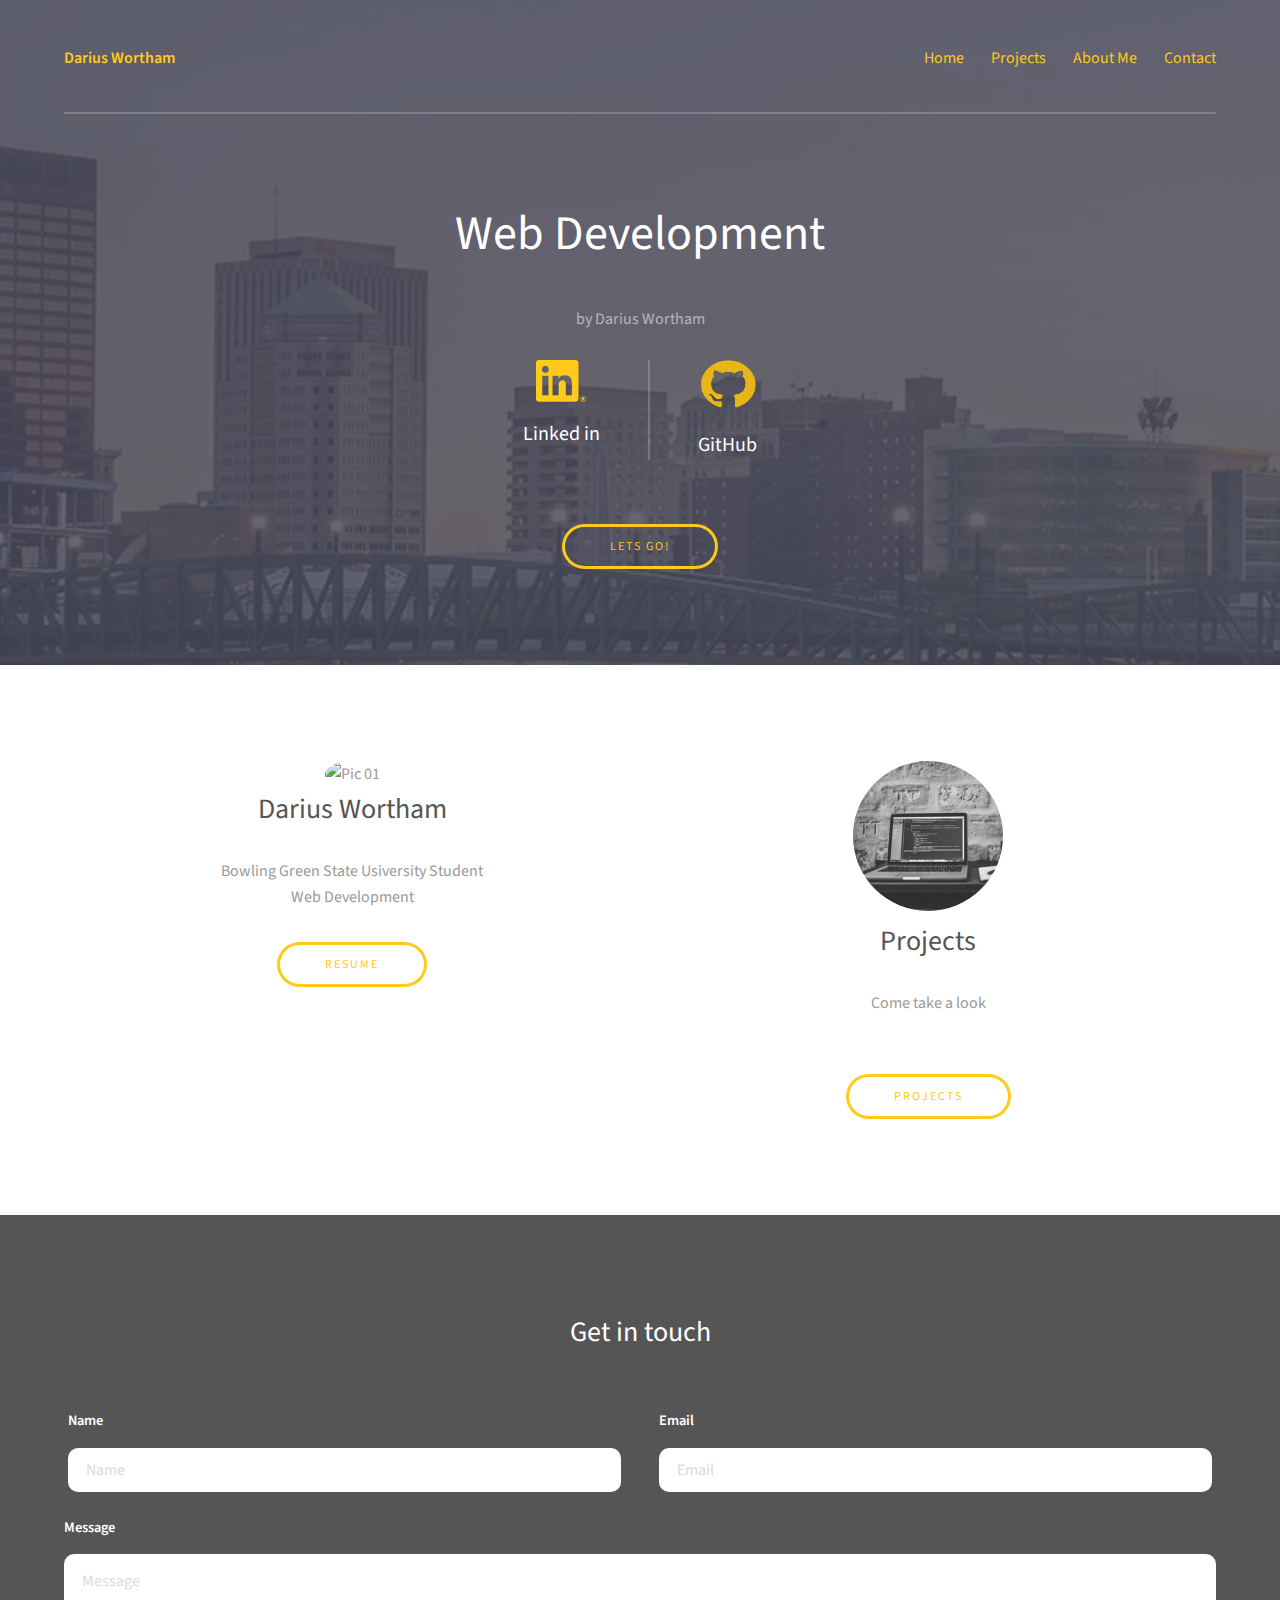
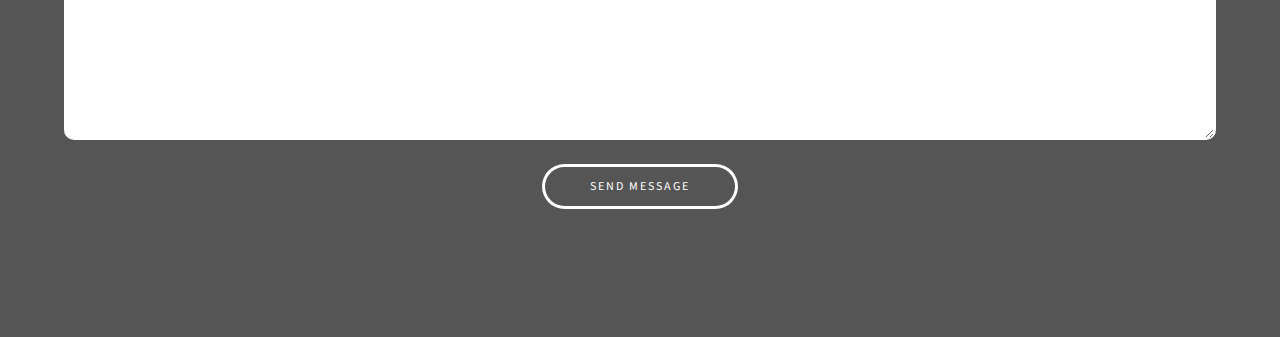
==== commit 5ae199a3: "updated index" ====
--- a/index.html
+++ b/index.html
@@ -50,7 +50,7 @@
                 </div>
 
                 <div>
-                    <a href="https://github.com/dwortha/FeDev.git" class="icon">
+                    <a href="https://github.com/dwortha/Portfolio.git" class="icon">
                         <img src="images/github.png" style="width:60px;height:53px;border:0;">
                     </a>
 
@@ -73,7 +73,7 @@
             <div class="flex flex-2">
                 <article>
                     <div class="image round">
-                        <img src="images/pic01.jpg" alt="Pic 01" />
+                        <img src="images/me.jpg" alt="Pic 01" />
                     </div>
                     <header>
                         <h3>Darius Wortham</h3>
@@ -137,4 +137,4 @@
     <script src="assets/js/main.js"></script>
 
 </body>
-</html>+</html>
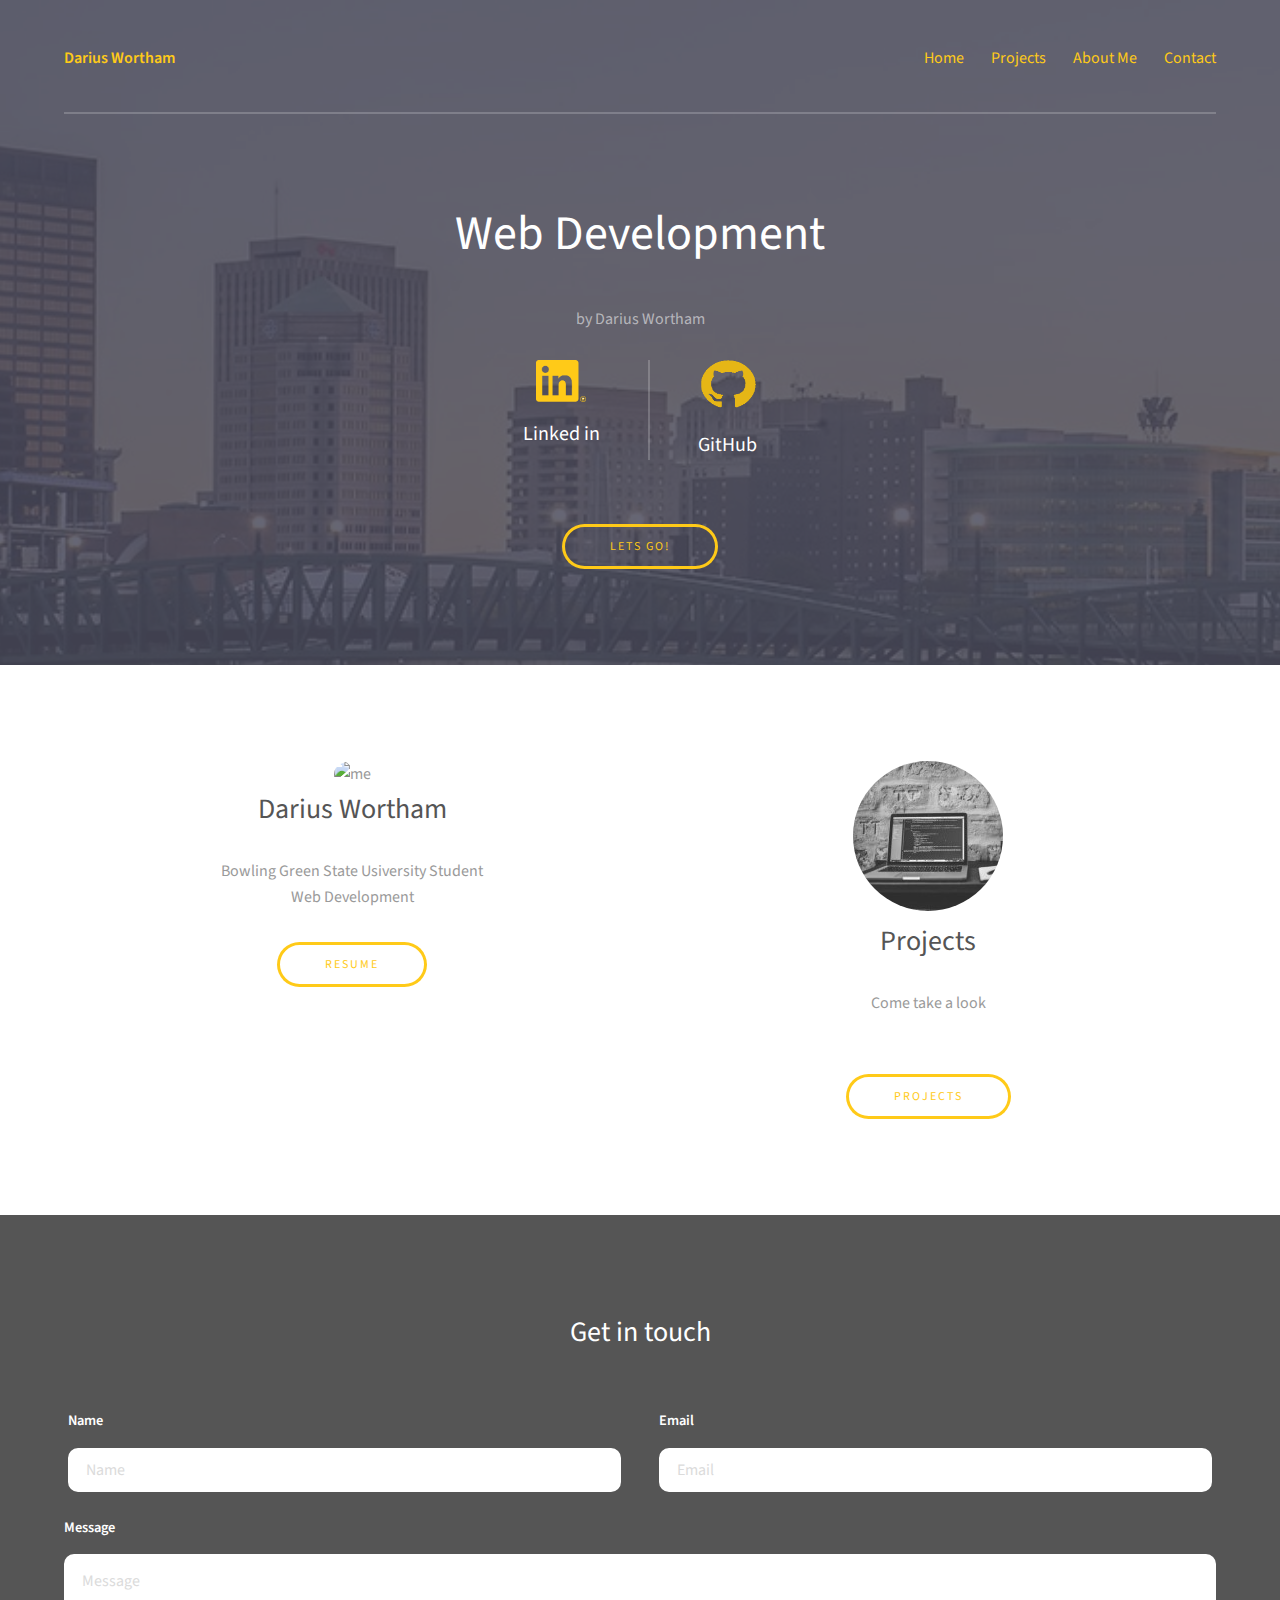
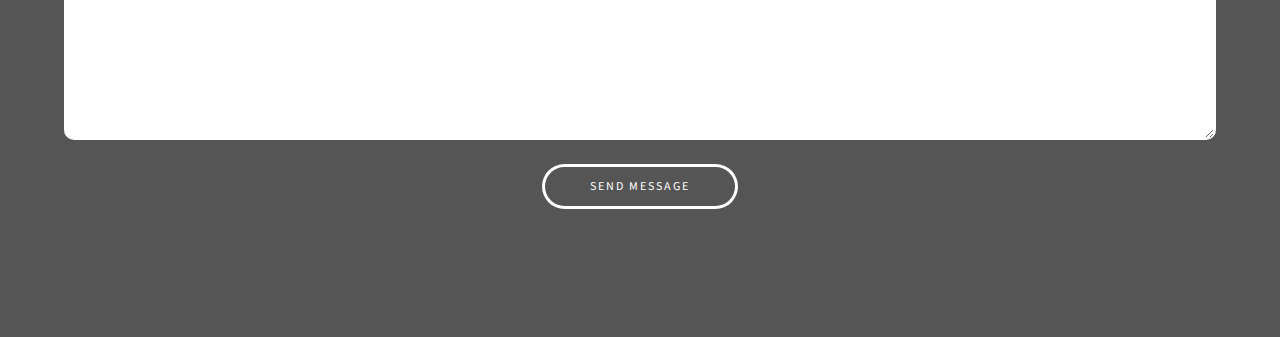
==== commit f8c4bc72: "updated index" ====
--- a/index.html
+++ b/index.html
@@ -1,8 +1,3 @@
-﻿<?php
-if($_POST["message"]) {
-    mail("lflswebdevelopment@gmail.com", "Form to email message", $_POST["message"], "From: webDevContact.address");
-}
-?>
 <!DOCTYPE HTML>
 
 <html>
@@ -73,7 +68,7 @@
             <div class="flex flex-2">
                 <article>
                     <div class="image round">
-                        <img src="images/me.jpg" alt="Pic 01" />
+                        <img src="images/me.jpg" alt="me" />
                     </div>
                     <header>
                         <h3>Darius Wortham</h3>
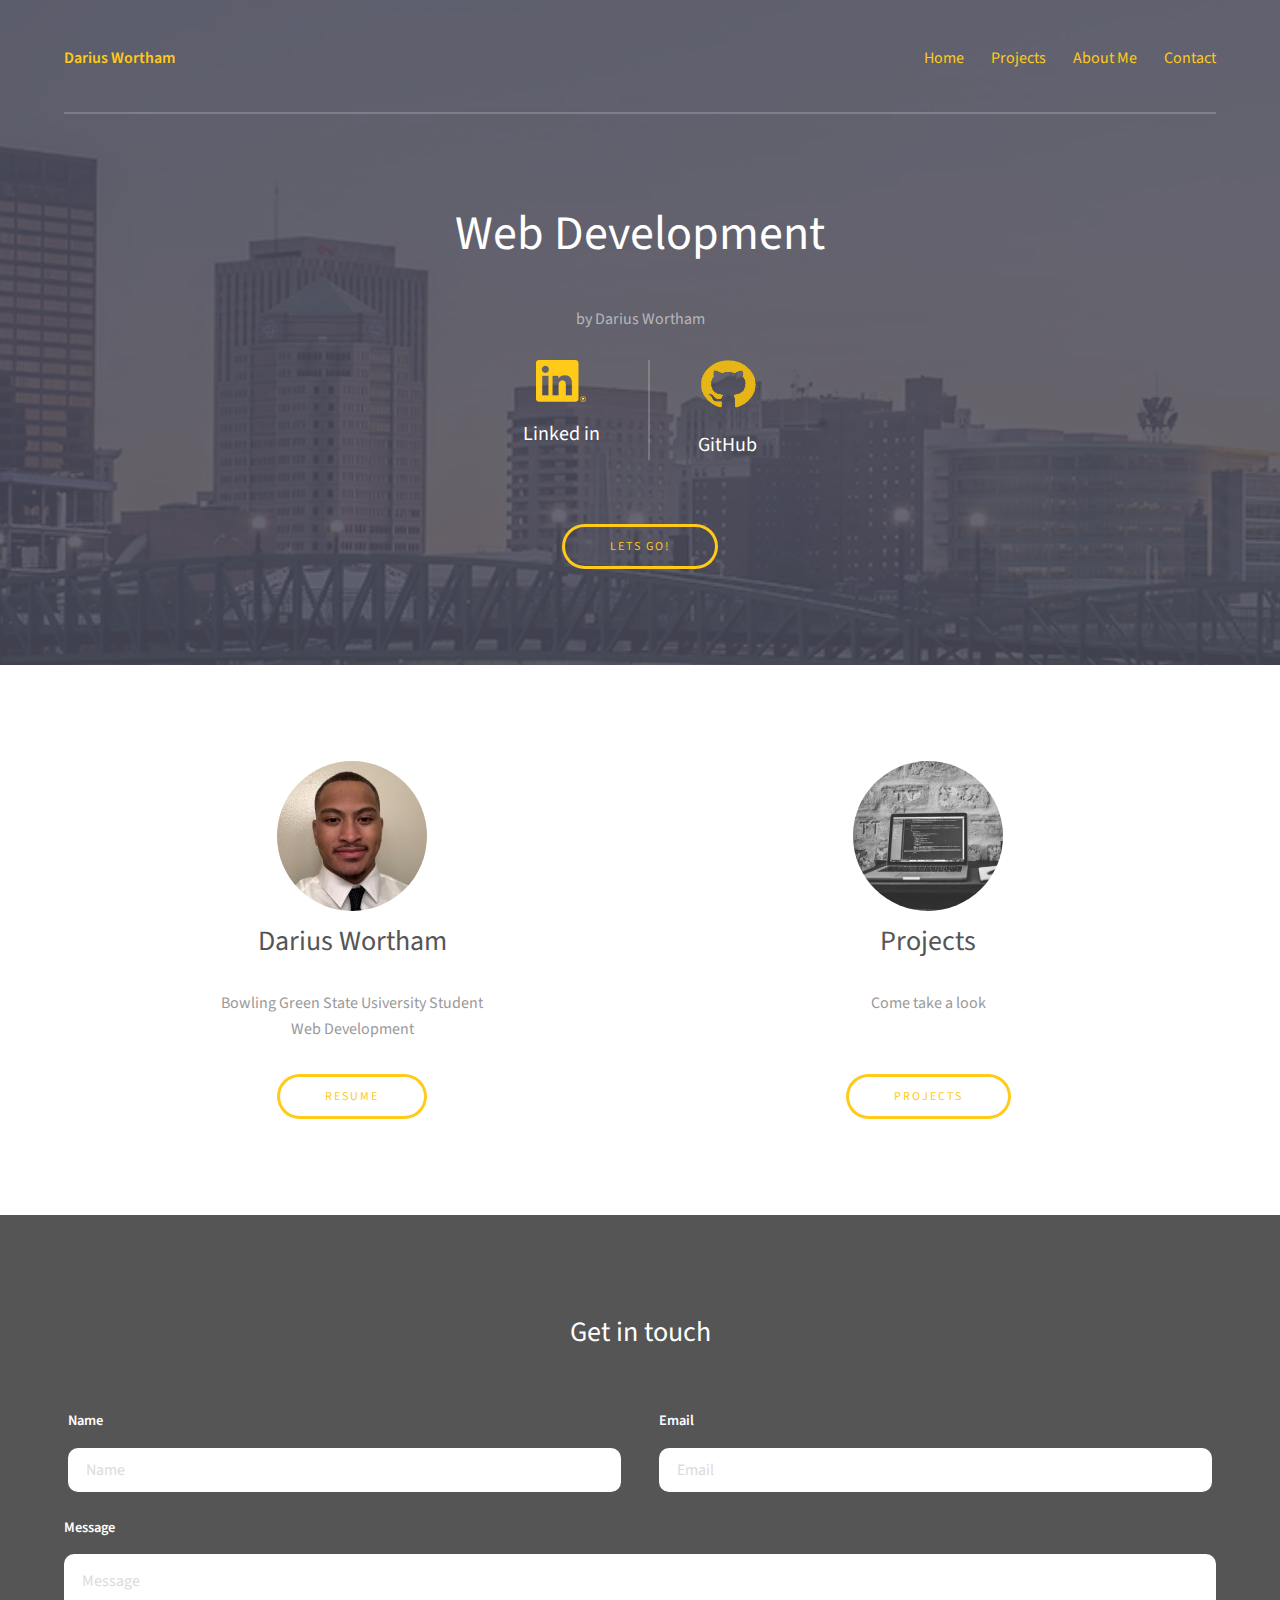
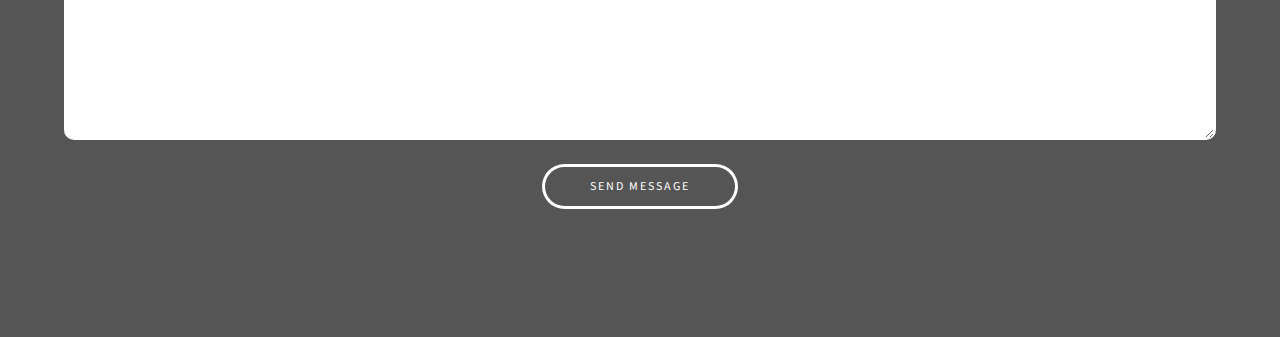
==== commit c6c6f058: "Update index.html" ====
--- a/index.html
+++ b/index.html
@@ -16,7 +16,7 @@
             <a href="index.html" class="logo"><strong>Darius Wortham</strong> </a>
             <nav id="nav">
                 <a href="index.html">Home</a>
-                <a href="portfolio.html#portfolio">Projects</a>
+                <a href="portfolio.html">Projects</a>
                 <a href="resume.html">About Me</a>
 
                 <a href="index.html#contactSect">Contact</a>
@@ -68,7 +68,7 @@
             <div class="flex flex-2">
                 <article>
                     <div class="image round">
-                        <img src="images/me.jpg" alt="me" />
+                        <img src="images/pic01.jpg" alt="me" />
                     </div>
                     <header>
                         <h3>Darius Wortham</h3>
@@ -88,7 +88,7 @@
                     </header>
                     <p>Come take a look<br /><br />  </p>
                     <footer>
-                        <a href="portfolio.html#portfolio" class="button">Projects</a>
+                        <a href="portfolio.html" class="button">Projects</a>
                     </footer>
                 </article>
             </div>
